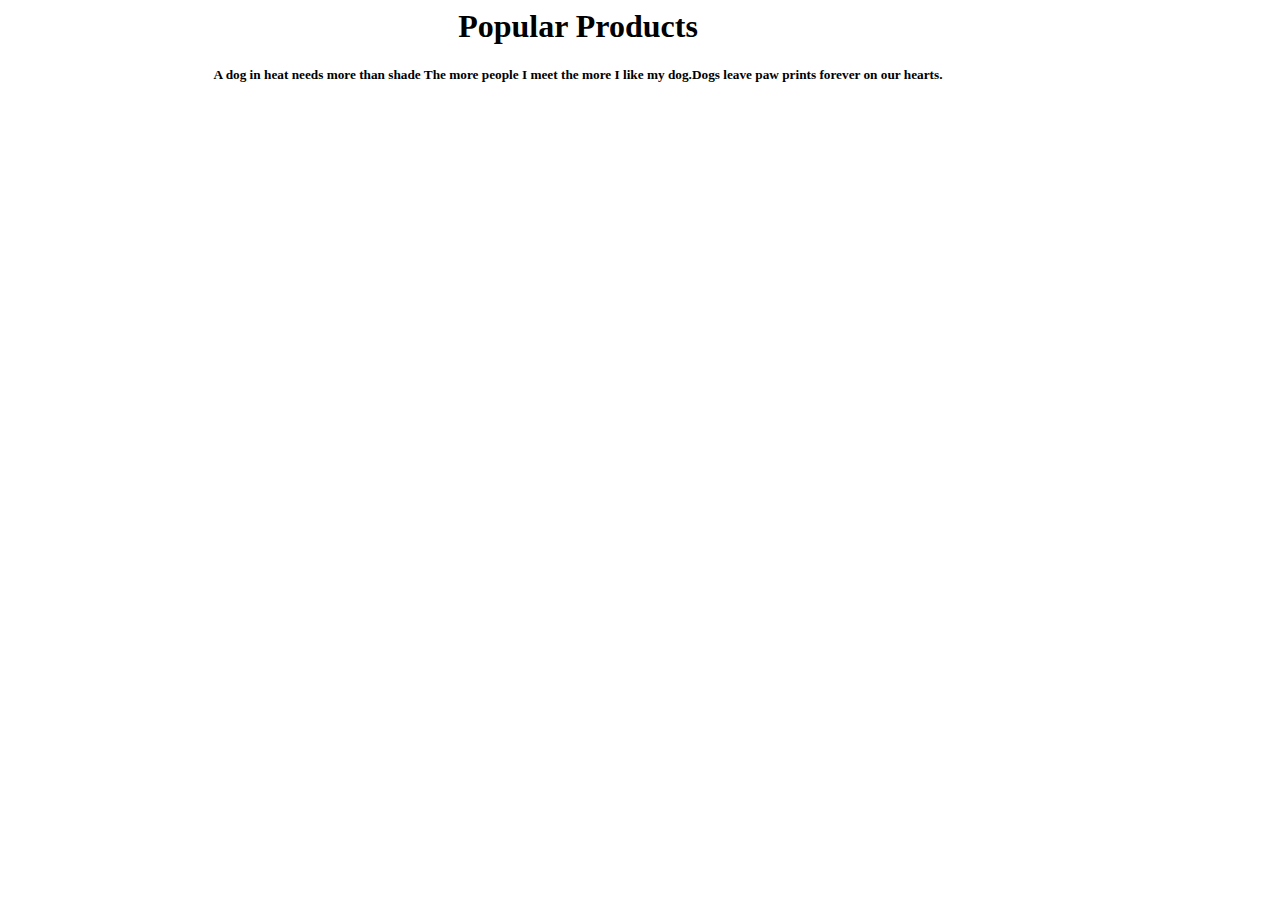
==== index.html @ a9a7ffc8 "refactor: files names" ====
<html>
    <head>
        <link rel="stylesheet" href="./src/css/style.css">
    </head>
    <body>
        <header>
            <h1>Popular Products</h1>
            <h5>A dog in heat needs more than shade The more people I meet the more I like my dog.Dogs leave paw prints forever on our hearts.</h5>
        </header>
    </body>
</html>
---- src/css/style.css ----
header {
    text-align: center;
}
body {
    width: 1140px;
}
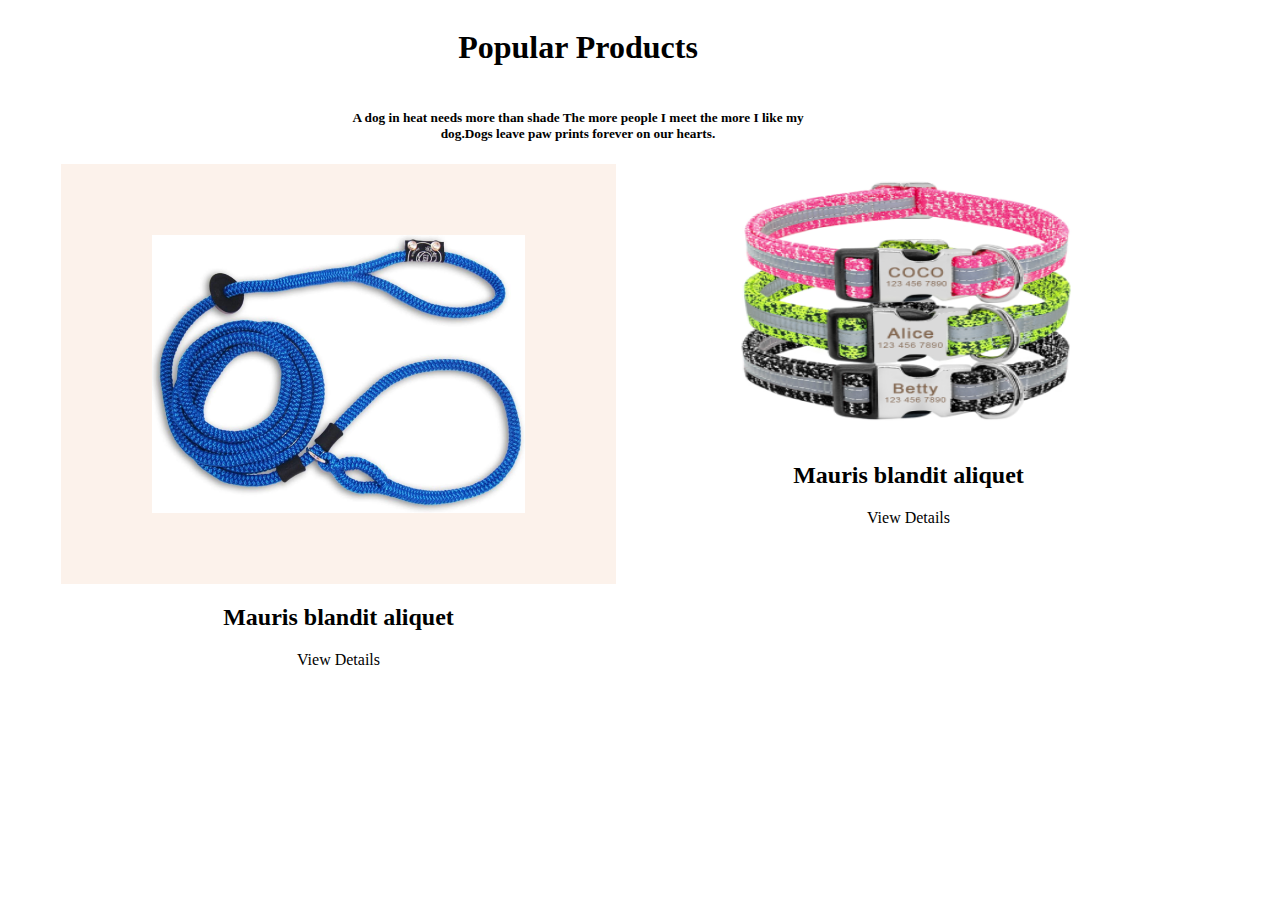
==== commit 81c0cc69: "init: project" ====
--- a/index.html
+++ b/index.html
@@ -7,5 +7,19 @@
             <h1>Popular Products</h1>
             <h5>A dog in heat needs more than shade The more people I meet the more I like my dog.Dogs leave paw prints forever on our hearts.</h5>
         </header>
+        <section class="section">
+            <div class="section__block__1">
+                <div class="section__block__picture">
+                    <img src="./src/css/Harness-Lead-Leash-MediumLarge-Blue 1.png" class="section__block__1__picture">
+                </div>
+                <h2>Mauris blandit aliquet</h2>
+                <a>View Details</a>
+            </div>
+            <div class="section__block__1">
+                <img src="./src/css/Reflective-dog-collar-1_1200x1200 1.png" class="section__block__1__picture">
+                <h2>Mauris blandit aliquet</h2>
+                <a>View Details</a>
+            </div>
+        </section>
     </body>
 </html>--- a/src/css/style.css
+++ b/src/css/style.css
@@ -1,6 +1,33 @@
 header {
     text-align: center;
+    display: flex;
+    flex-direction: column;
+    align-items: center;
 }
 body {
     width: 1140px;
-}+}
+h5 {
+    width: 505px;
+}
+.section {
+    display: flex;
+    justify-content: space-around;
+}
+.section__block__1 {
+    display: flex;
+    flex-direction: column;
+    align-items: center;    
+}
+.section__block__picture {
+    width: 555px;
+    height: 420px;
+    display: flex;
+    background-color: #FCF2EB;
+    justify-content: center;
+    align-items: center;
+}
+.section__block__1__picture {
+    width: 373px;
+    height: 278px;
+}
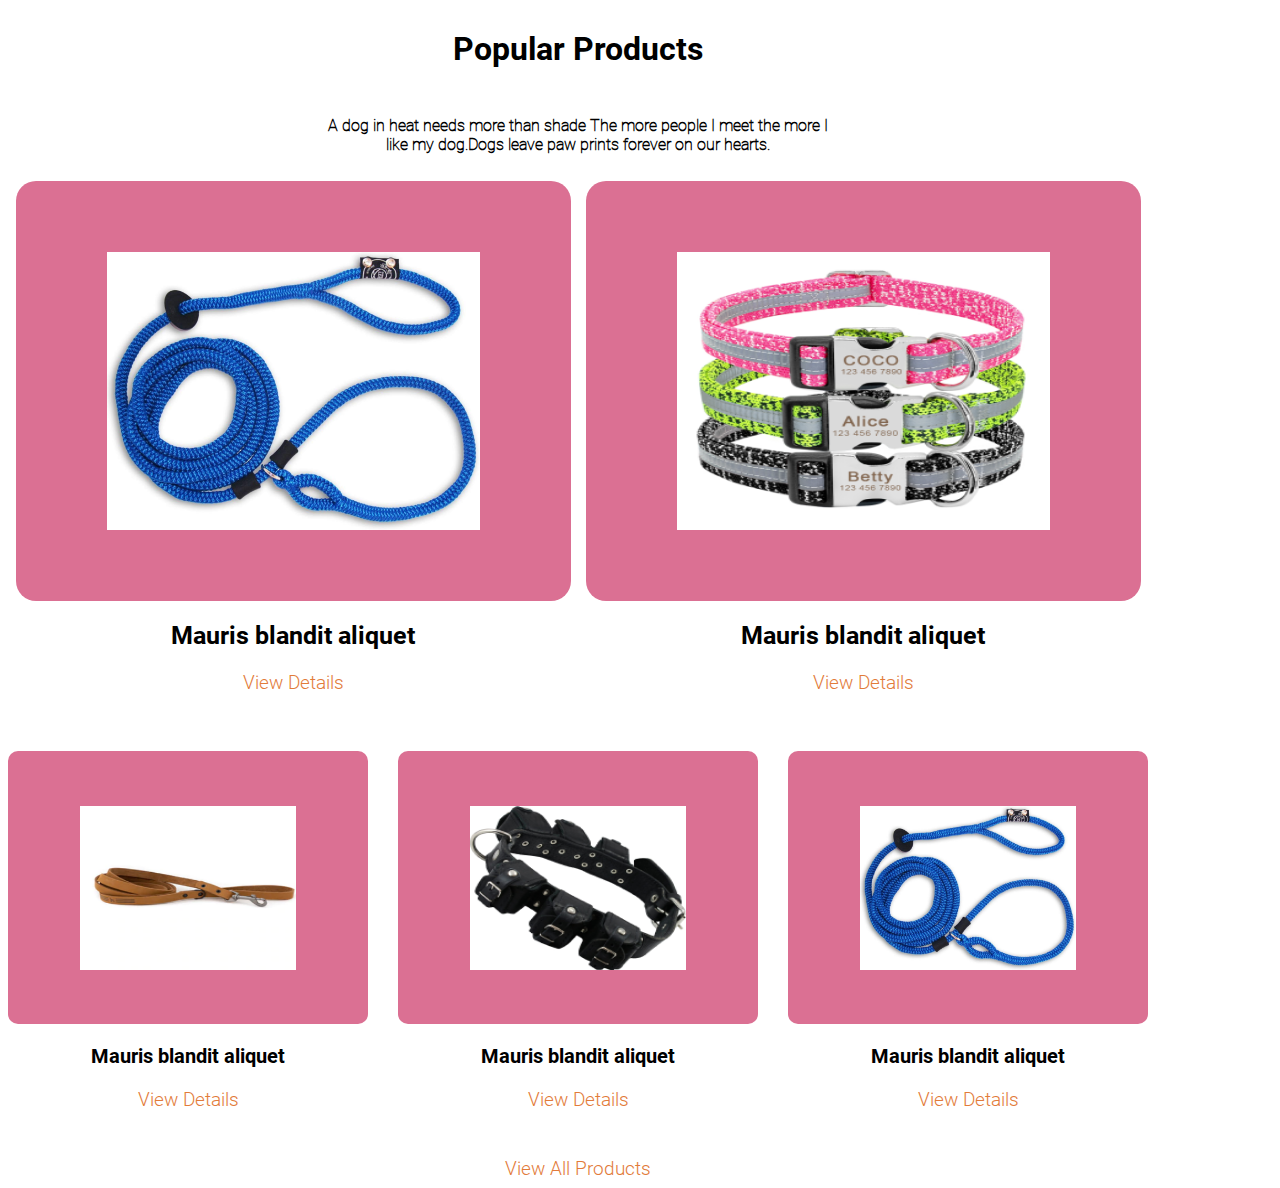
==== commit 532df276: "feat:done" ====
--- a/index.html
+++ b/index.html
@@ -16,10 +16,36 @@
                 <a>View Details</a>
             </div>
             <div class="section__block__1">
-                <img src="./src/css/Reflective-dog-collar-1_1200x1200 1.png" class="section__block__1__picture">
+                <div class="section__block__picture">
+                    <img src="./src/css/Reflective-dog-collar-1_1200x1200 1.png" class="section__block__1__picture">
+                </div>
                 <h2>Mauris blandit aliquet</h2>
                 <a>View Details</a>
             </div>
         </section>
+        <section class="section2">
+            <div class="section2__block">
+                <div class="section2__block__picture">
+                    <img src="./src/css/2075_SLT_FR__50984 1.png" class="section2__block__picture1">
+                </div>
+                <h3>Mauris blandit aliquet</h3>
+                <a>View Details</a>
+            </div>
+            <div class="section2__block">
+                <div class="section2__block__picture">
+                    <img src="./src/css/81ud4pbkltL 1.png" class="section2__block__picture2">
+                </div>
+                <h3>Mauris blandit aliquet</h3>
+                <a>View Details</a>
+            </div>
+            <div class="section2__block">
+                <div class="section2__block__picture">
+                    <img src="./src/css/Harness-Lead-Leash-MediumLarge-Blue 1.png" class="section2__block__picture3">
+                </div>
+                <h3>Mauris blandit aliquet</h3>
+                <a>View Details</a>
+            </div>
+        </section>
+        <a>View All Products</a>
     </body>
 </html>--- a/src/css/style.css
+++ b/src/css/style.css
@@ -6,9 +6,12 @@
 }
 body {
     width: 1140px;
+    text-align: center;
 }
 h5 {
     width: 505px;
+    font-family: 'Roboto Thin';
+    font-size: 16px;
 }
 .section {
     display: flex;
@@ -23,11 +26,84 @@
     width: 555px;
     height: 420px;
     display: flex;
-    background-color: #FCF2EB;
+    background-color: palevioletred;
     justify-content: center;
     align-items: center;
+    border-radius: 20px;
 }
 .section__block__1__picture {
     width: 373px;
     height: 278px;
 }
+a {
+    color: #E27B3A;
+    font-size: 19px;
+    font-family: 'Roboto Light';
+}
+.section2 {
+    display: flex;
+    gap: 30px;
+    margin-top: 57px;
+    margin-bottom: 46px;
+}
+.section2__block {
+    display: flex;
+    flex-direction: column;
+    align-items: center;    
+}
+.section2__block__picture {
+    width: 360px;
+    height: 273px;
+    background-color: palevioletred;
+    border-radius: 10px;
+    display: flex;
+    justify-content: center;
+    align-items: center;
+}
+.section2__block__picture1 {
+    width: 60%;
+    height: 60%;    
+}
+.section2__block__picture2 {
+    width: 60%;
+    height: 60%;
+}
+.section2__block__picture3 {
+    width: 60%;
+    height: 60%;
+}
+h1 {
+    font-family: 'Roboto Bold';
+    font-size: 32.25px;
+}
+h5 {
+    font-size: 16px;
+    font-family: 'Roboto Thin';
+}
+h2 {
+    font-size: 25px;
+    font-family: 'Roboto Bold';
+}
+h3 {
+    font-size: 20px;
+    font-family: 'Roboto Bold';
+}
+@font-face {
+    font-family: "Roboto Light"; 
+    src: url("./Roboto-Light.ttf") format("truetype"); 
+    font-style: normal; 
+    font-weight: normal; 
+}   
+@font-face {
+    font-family: "Roboto Bold"; 
+    src: url("./Roboto-Bold.ttf") format("truetype"); 
+    font-style: normal; 
+    font-weight: normal; 
+}   
+@font-face {
+    font-family: "Roboto Thin"; 
+    src: url("./Roboto-Thin.ttf") format("truetype"); 
+    font-style: normal; 
+    font-weight: normal; 
+}  
+
